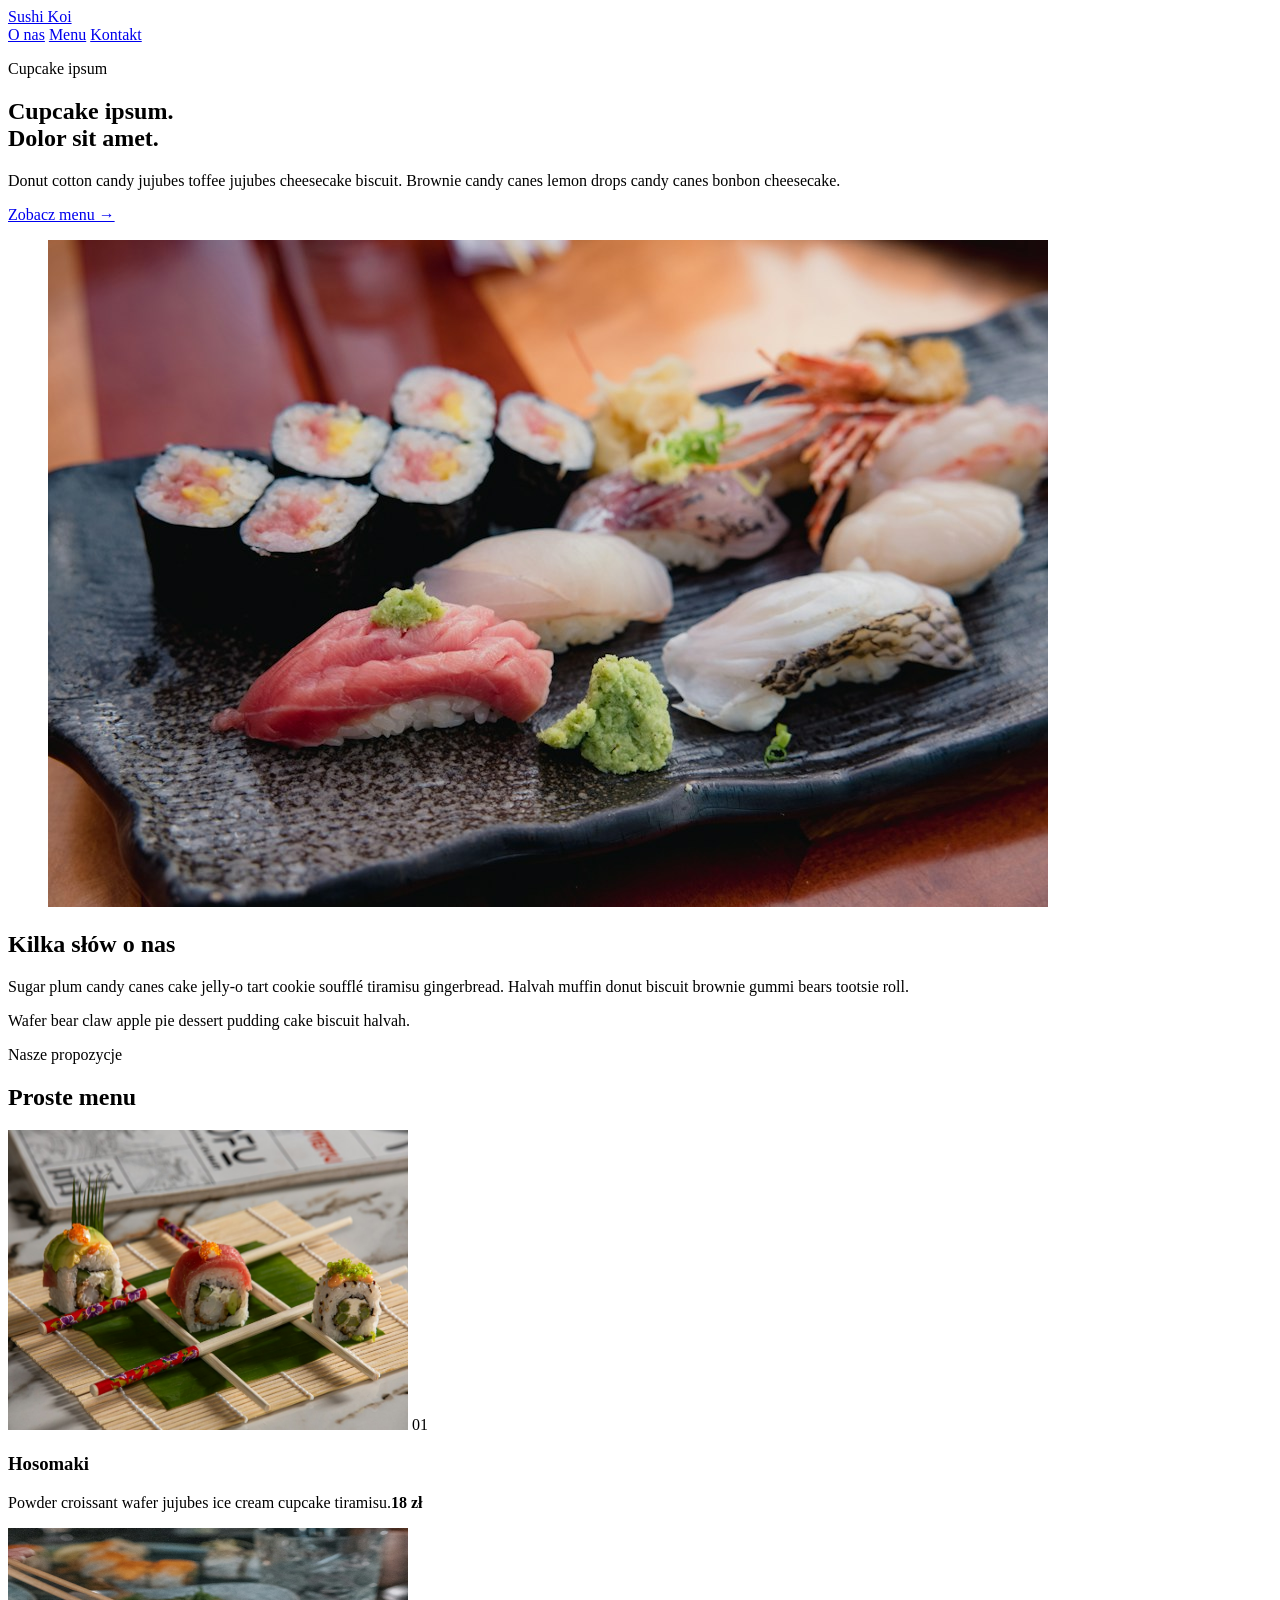
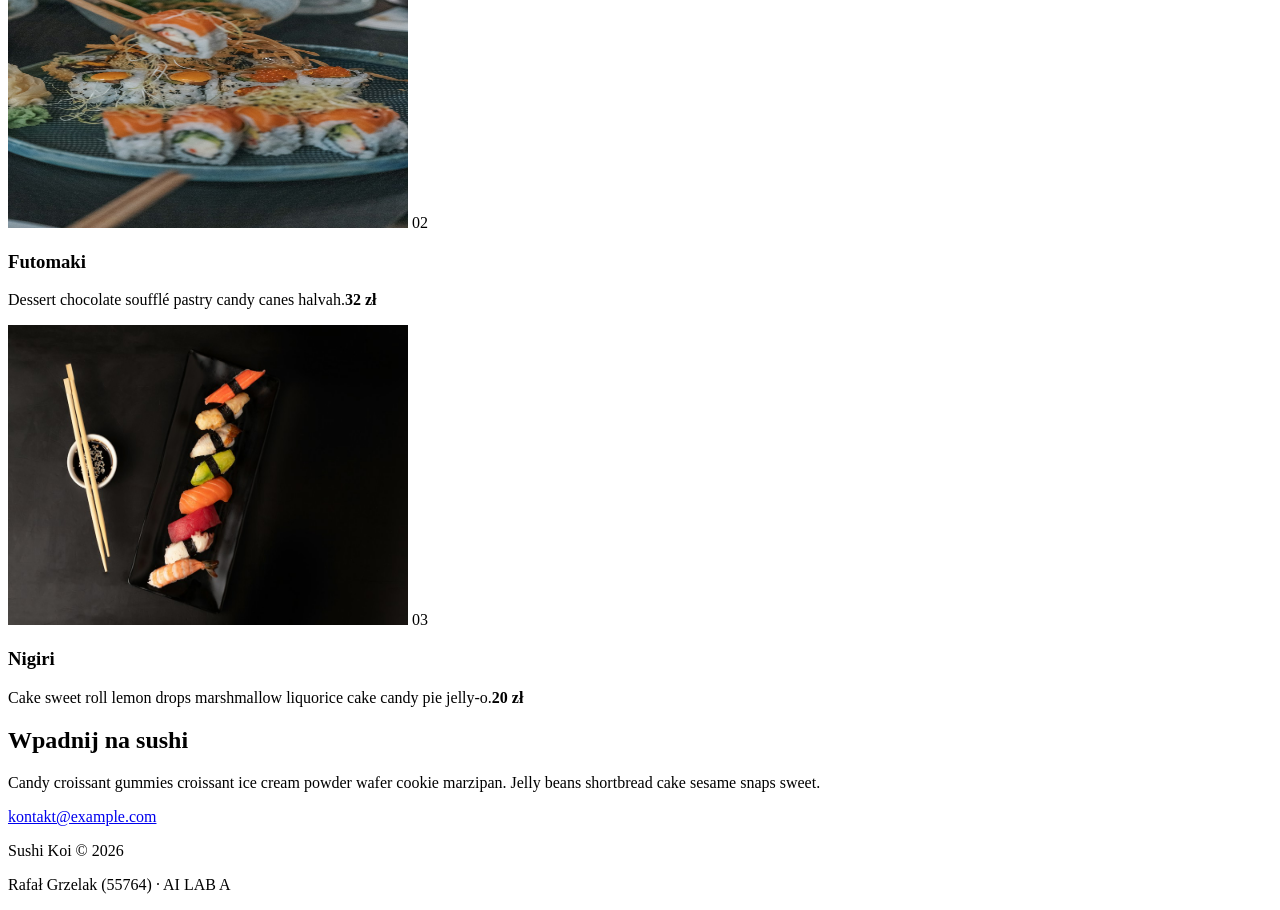
==== index.html @ d27bf0f9 "lab1" ====
<!doctype html>
<html lang="pl">
<head>
    <meta charset="UTF-8">
    <meta name="viewport" content="width=device-width, initial-scale=1">
    <title>Rafał Grzelak (55764) - AI LAB A</title>
    <script src="https://wi.arturk.pl/zen-style.js.php?styles[]=style-1&styles[]=style-2" defer></script>
</head>
<body>
    <header class="container">
        <a class="logo" href="#">Sushi Koi</a>
        <nav aria-label="Menu główne">
            <a href="#o-nas">O nas</a>
            <a href="#tematy">Menu</a>
            <a href="#kontakt">Kontakt</a>
        </nav>
    </header>
    <main class="container">
        <!-- OD: fragment wygenerowany przez Codex - sekcja hero z tekstem i zdjeciem. -->
        <section class="hero">
            <div class="hero-copy">
            <p class="eyebrow">Cupcake ipsum</p>
            <h1>Cupcake ipsum.<br>Dolor sit amet.</h1>
            <p>Donut cotton candy jujubes toffee jujubes cheesecake biscuit. Brownie candy canes lemon drops candy canes bonbon cheesecake.</p>
            <a class="button" href="#tematy">Zobacz menu &rarr;</a>
            </div>
            <figure class="hero-art">
                <img src="assets/sushi-set.jpg" alt="Zestaw sushi na czarnym talerzu" width="1000" height="667">
            </figure>
        </section>
        <!-- DO: fragment wygenerowany przez Codex - sekcja hero z tekstem i zdjeciem. -->
        <section id="o-nas" class="about">
            <h2>Kilka słów o nas</h2>
            <div>
                <p>Sugar plum candy canes cake jelly-o tart cookie soufflé tiramisu gingerbread. Halvah muffin donut biscuit brownie gummi bears tootsie roll.</p>
                <p>Wafer bear claw apple pie dessert pudding cake biscuit halvah.</p>
            </div>
        </section>
        <section id="tematy" class="topics">
            <p class="eyebrow">Nasze propozycje</p>
            <h2>Proste menu</h2>
            <!-- OD: fragment wygenerowany przez Codex - powtarzalne karty menu. -->
            <div class="cards">
                <article class="card">
                    <img class="card-image" src="assets/sushi-rolls.jpg" alt="Rolki sushi na bambusowej macie" width="400" height="300" loading="lazy">
                    <span class="number">01</span>
                    <h3>Hosomaki</h3>
                    <p>Powder croissant wafer jujubes ice cream cupcake tiramisu.<strong class="price">18 zł</strong></p>
                </article>
                <article class="card">
                    <img class="card-image" src="assets/sushi-salmon.jpg" alt="Sushi z łososiem i awokado" width="400" height="300" loading="lazy">
                    <span class="number">02</span>
                    <h3>Futomaki</h3>
                    <p>Dessert chocolate soufflé pastry candy canes halvah.<strong class="price">32 zł</strong></p>
                </article>
                <article class="card">
                    <img class="card-image" src="assets/sushi-nigiri.jpg" alt="Różne rodzaje nigiri na talerzu" width="400" height="300" loading="lazy">
                    <span class="number">03</span>
                    <h3>Nigiri</h3>
                    <p>Cake sweet roll lemon drops marshmallow liquorice cake candy pie jelly-o.<strong class="price">20 zł</strong></p>
                </article>
            </div>
            <!-- DO: fragment wygenerowany przez Codex - powtarzalne karty menu. -->
        </section>
        <section id="kontakt" class="contact">
            <h2>Wpadnij na sushi</h2>
            <p>Candy croissant gummies croissant ice cream powder wafer cookie marzipan. Jelly beans shortbread cake sesame snaps sweet.</p>
            <a href="mailto:kontakt@example.com">kontakt@example.com</a>
        </section>
    </main>
    <footer class="container">
        <p>Sushi Koi &copy; 2026</p>
        <p>Rafał Grzelak (55764) · AI LAB A</p>
    </footer>
</body>
</html>
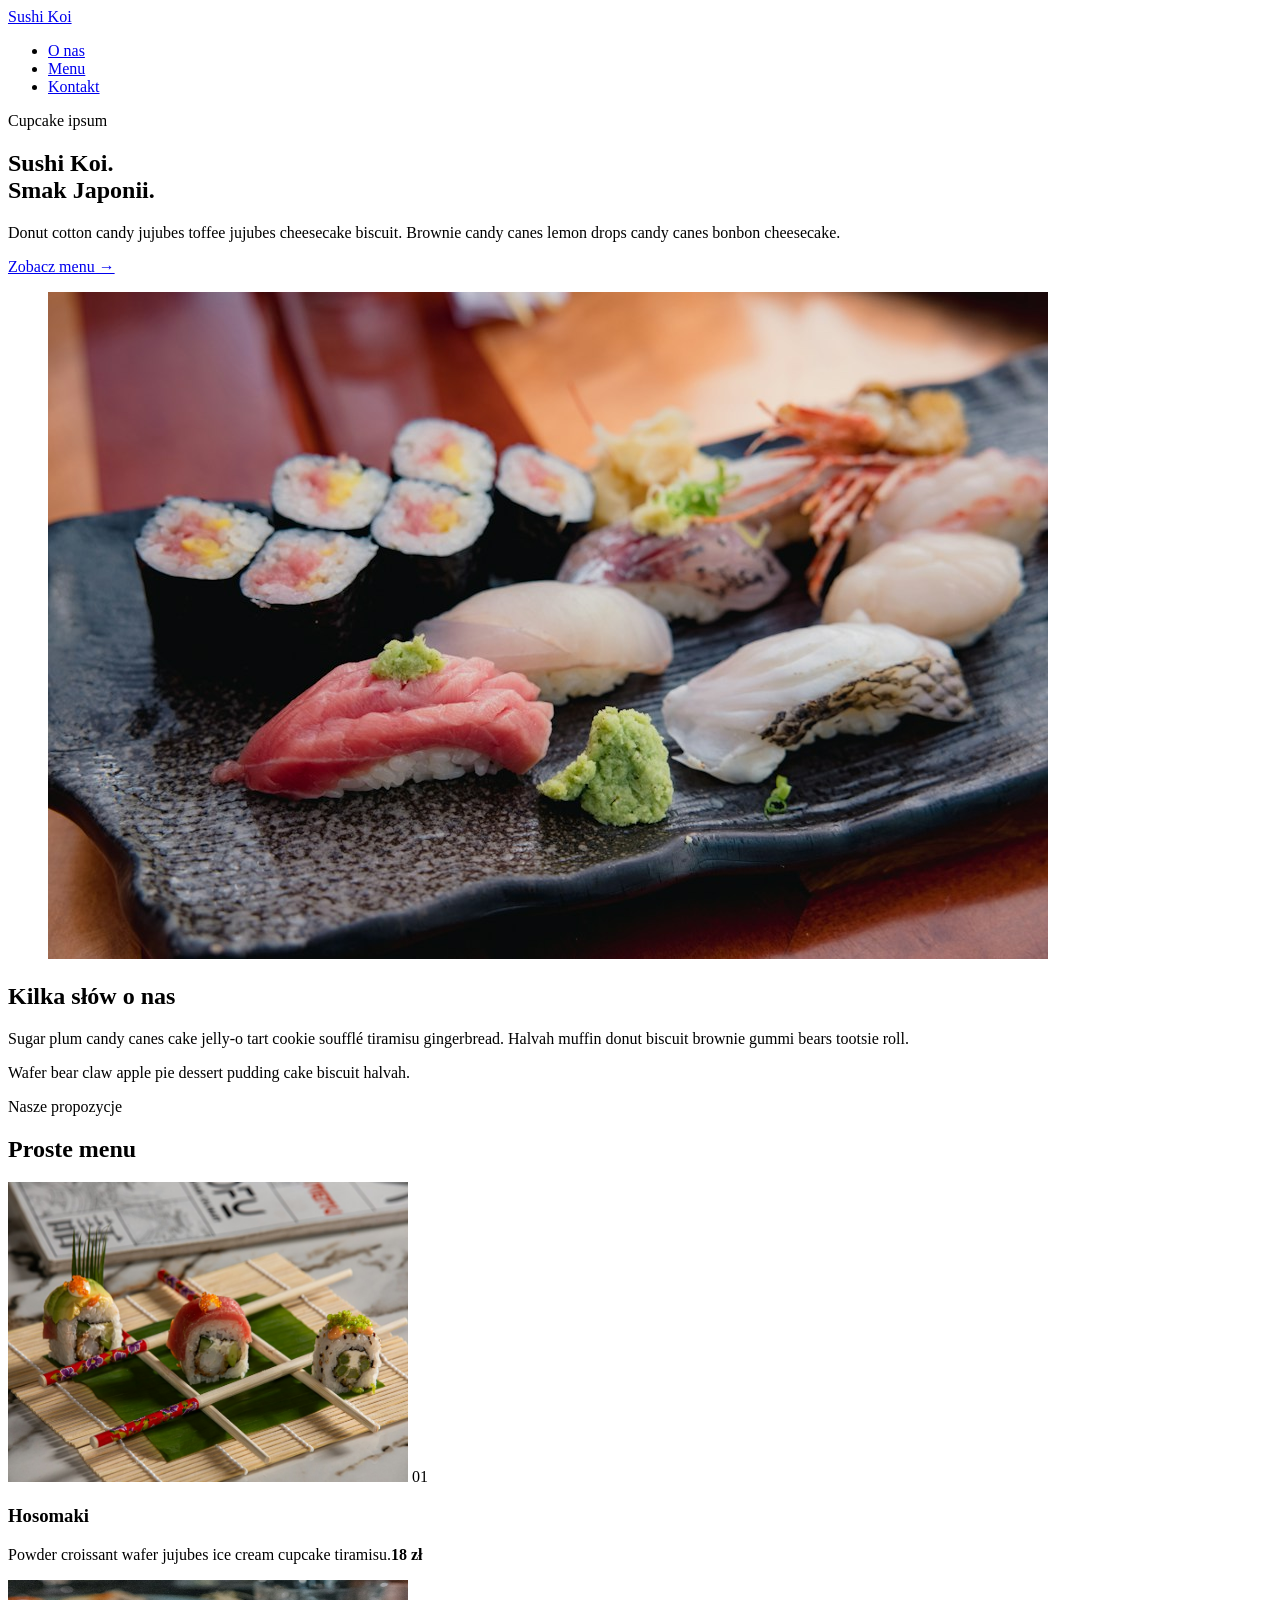
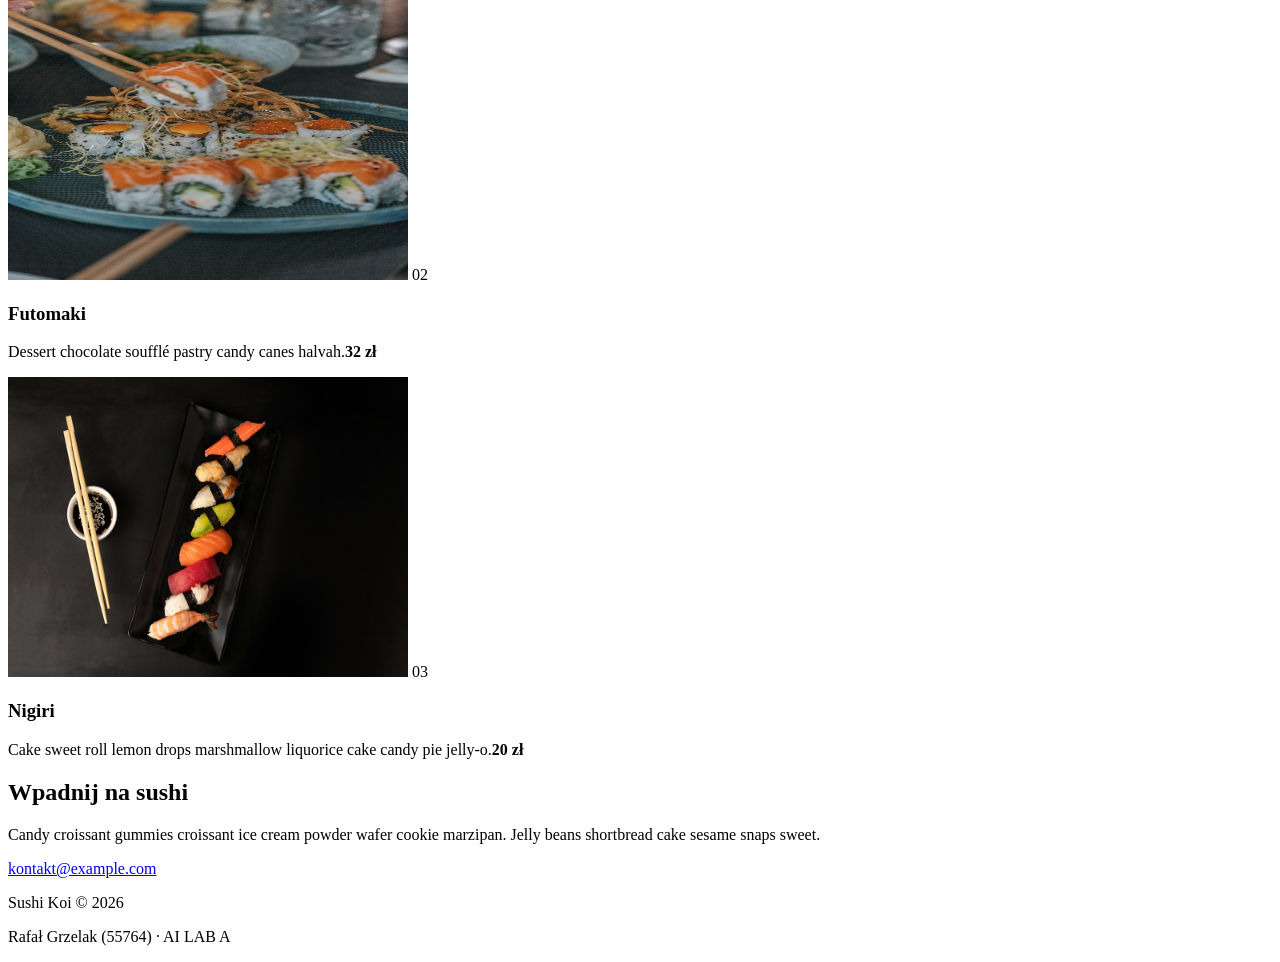
==== commit ef9f2ce7: "Gotowa strona" ====
--- a/index.html
+++ b/index.html
@@ -10,9 +10,11 @@
     <header class="container">
         <a class="logo" href="#">Sushi Koi</a>
         <nav aria-label="Menu główne">
-            <a href="#o-nas">O nas</a>
-            <a href="#tematy">Menu</a>
-            <a href="#kontakt">Kontakt</a>
+            <ul>
+                <li><a href="#o-nas">O nas</a></li>
+                <li><a href="#tematy">Menu</a></li>
+                <li><a href="#kontakt">Kontakt</a></li>
+            </ul>
         </nav>
     </header>
     <main class="container">
@@ -20,7 +22,7 @@
         <section class="hero">
             <div class="hero-copy">
             <p class="eyebrow">Cupcake ipsum</p>
-            <h1>Cupcake ipsum.<br>Dolor sit amet.</h1>
+            <h1>Sushi Koi.<br>Smak Japonii.</h1>
             <p>Donut cotton candy jujubes toffee jujubes cheesecake biscuit. Brownie candy canes lemon drops candy canes bonbon cheesecake.</p>
             <a class="button" href="#tematy">Zobacz menu &rarr;</a>
             </div>
